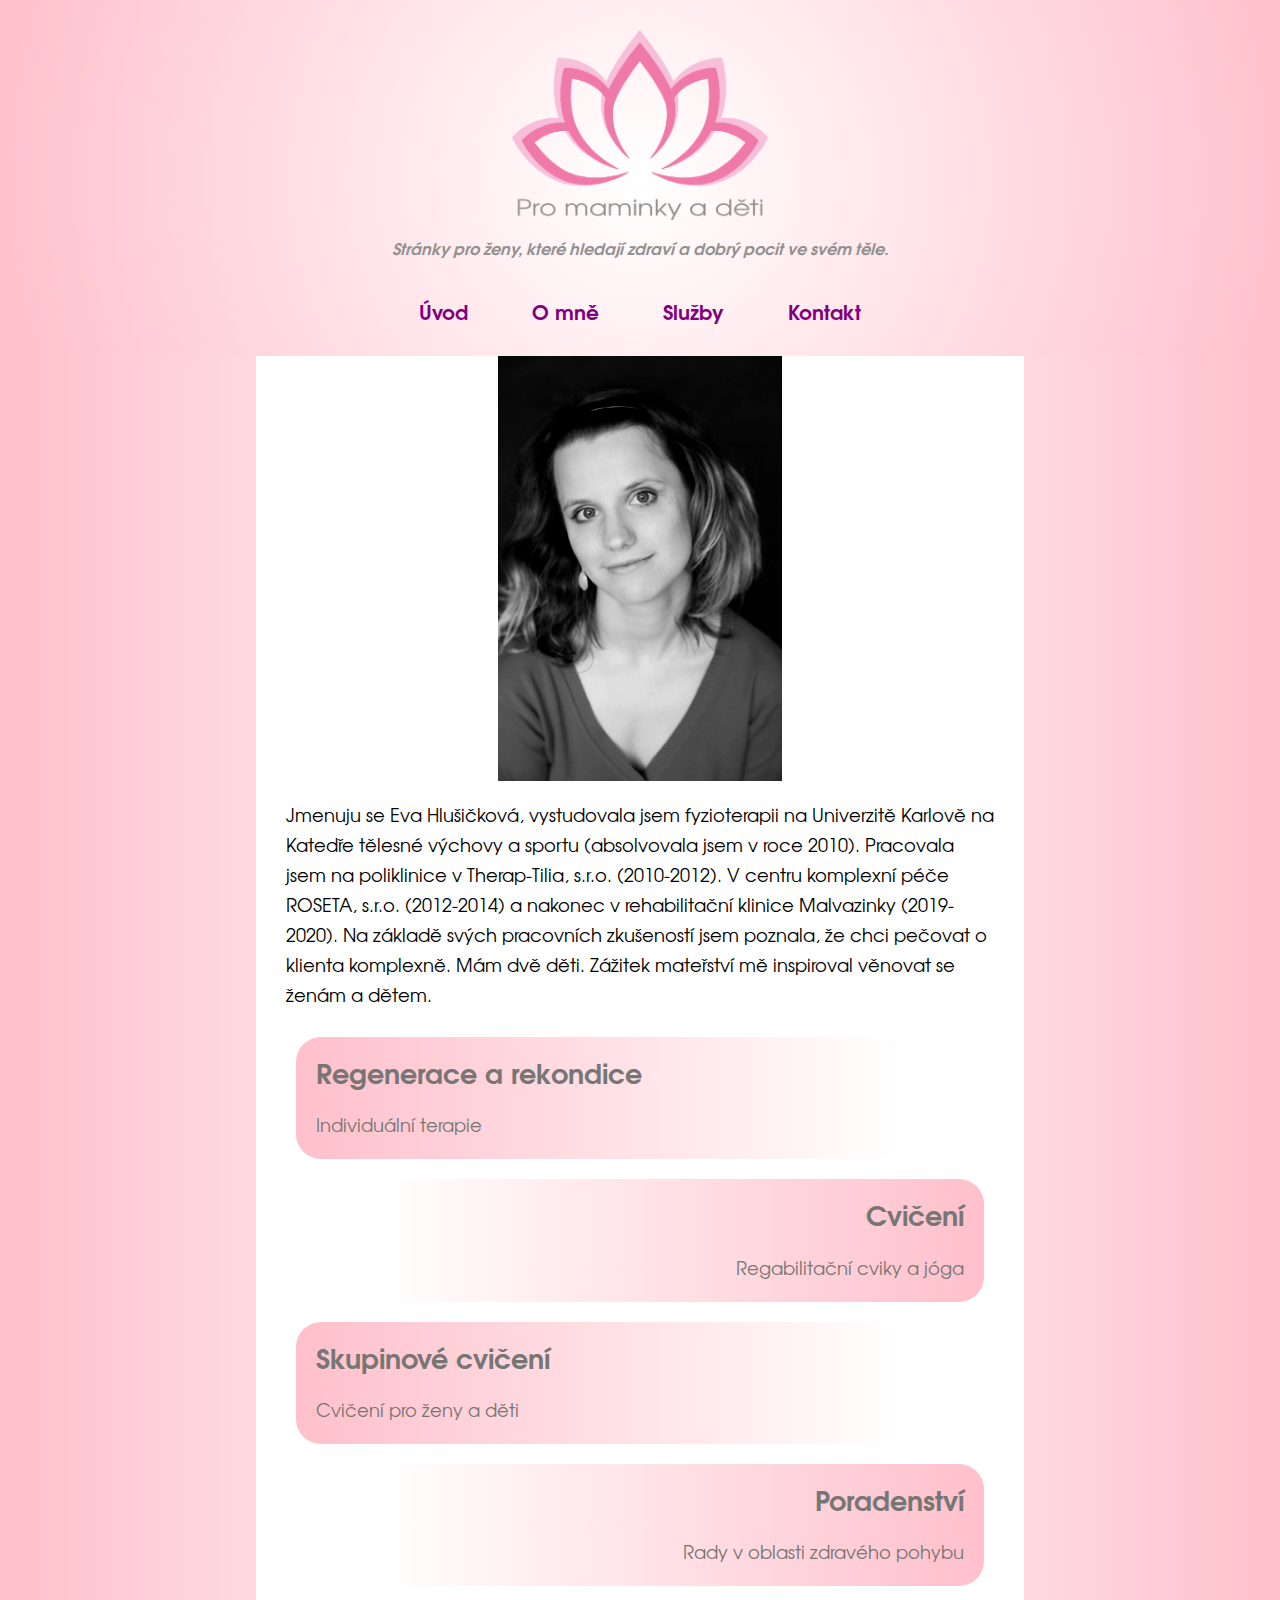
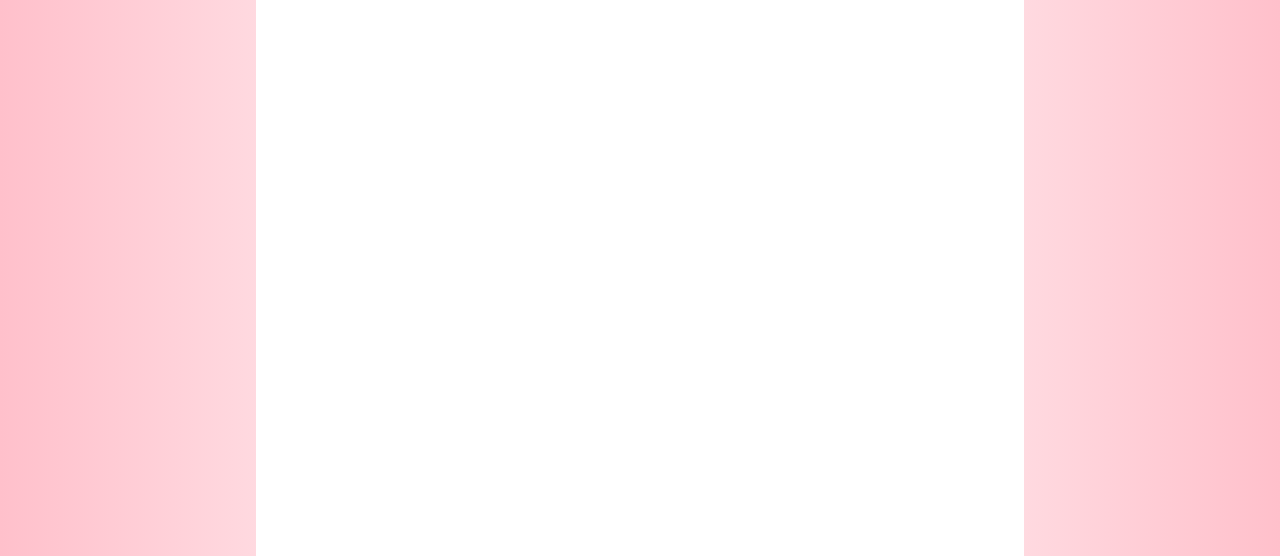
==== index.html @ d4275871 "zakladni verze, nehotovy obsah" ====
<!DOCTYPE html>
<html lang="cz" dir="ltr">

<head>
  <meta charset="utf-8">
  <title>Pro maminky a děti</title>
  <link rel="stylesheet" href="styles.css">
</head>

<body>
  <div class="top">
    <img src="assets/LOGO_leknin.png" alt="logo" class="logo">
    <h1>Stránky pro ženy, které hledají zdraví a dobrý pocit ve svém těle.</h1>
    <div class="links">
      <a href="index.html">Úvod</a>
      <a href="omne.html">O mně</a>
      <a href="sluzby.html">Služby</a>
      <a href="kontakt.html">Kontakt</a>
    </div>
  </div>
  <div class="text_area"style ="padding-top:0">
    <img src="assets/eva.jpg" alt="Eva Hlušičková" class="profile_picture">
    <p>
      Jmenuju se Eva Hlušičková, vystudovala jsem fyzioterapii na Univerzitě Karlově na Katedře tělesné výchovy a
      sportu (absolvovala jsem v roce 2010). Pracovala jsem na poliklinice v Therap-Tilia, s.r.o. (2010-2012).
      V centru komplexní péče ROSETA, s.r.o. (2012-2014) a nakonec v rehabilitační klinice Malvazinky (2019-2020). Na
      základě svých pracovních zkušeností jsem poznala, že chci pečovat o klienta komplexně. Mám dvě děti. Zážitek
      mateřství mě inspiroval věnovat se ženám a dětem.
    </p>
    <a href="sluzby.html">
      <div class="banner_left">
        <h2>Regenerace a rekondice</h2>
        Individuální terapie
      </div>
    </a>
    <a href="sluzby.html">
      <div class="banner_right">
        <h2>Cvičení</h2>
        Regabilitační cviky a jóga
      </div>
    </a>
    <a href="sluzby.html">
      <div class="banner_left">
        <h2>Skupinové cvičení</h2>
        Cvičení pro ženy a děti
      </div>
    </a>
    <a href="sluzby.html">
      <div class="banner_right">
        <h2>Poradenství</h2>
        Rady v oblasti zdravého pohybu
      </div>
    </a>
  </div>
</body>

</html>
---- styles.css ----
@font-face {
  font-family: tex-gyre-adventor;
  src: url(font/texgyreadventor-regular.otf);
}

@font-face {
  font-family: tex-gyre-adventor;
  src: url(font/texgyreadventor-bold.otf);
  font-weight: bold;
}

html{
  height: 100%;
}

h1{
  font-style: italic;
  text-align: center;
  color: #929190;
  font-size: medium;
  margin:5px;
}
h2{
  margin-top:0;
}

body{
  font-family: tex-gyre-adventor;
  border: 0;
  margin: 0;
  padding: 0;
  background-image: linear-gradient(to right, pink, white, pink);
  /*background-image: radial-gradient(circle, white, pink);*/
  height: 100%;
}

.links{
  background-color: transparent;
  text-align: center;
}

.links a:link, a:visited{
  display: inline-block;
  margin: 30px;
  font-weight: bold;
  color: purple;
  font-size: 20px;
  text-decoration: none;
}

.top{
  background-image: radial-gradient(circle, white, pink);
  /*background-image: linear-gradient(to right, pink, white, pink);*/
  padding-top: 30px;
}

.logo{
  width:20%;
  height: auto;
  display: block;
  margin-left: auto;
  margin-right: auto;
}

.profile_picture{
  display: block;
  margin-left: auto;
  margin-right: auto;
  margin-top: 0px;
  width: 40%;
  height:auto;
}

.text_area{
  background-color: white;
  margin-left: 20%;
  margin-right: 20%;
  padding-top: 30px;
  padding-left: 30px;
  padding-right: 30px;
  font-size: large;
  line-height: 30px;
  min-height: 200%;
}

.banner_left, .banner_right{
  clear:left;
  margin:10px;
  padding: 20px;
  width: 80%;
  color: #777674;
  border-radius: 25px;
}
.banner_left:hover{
  background-image: linear-gradient(to right, #777674, white);
  color:pink;
}
.banner_right:hover{
  background-image: linear-gradient(to left, #777674, white);
color: pink;
}

.banner_left{
  text-align: left;
  float:left;
  background-image: linear-gradient(to right, pink, white);
}
.banner_right{
  text-align: right;
  float:right;
  background-image: linear-gradient(to left, pink, white);
}
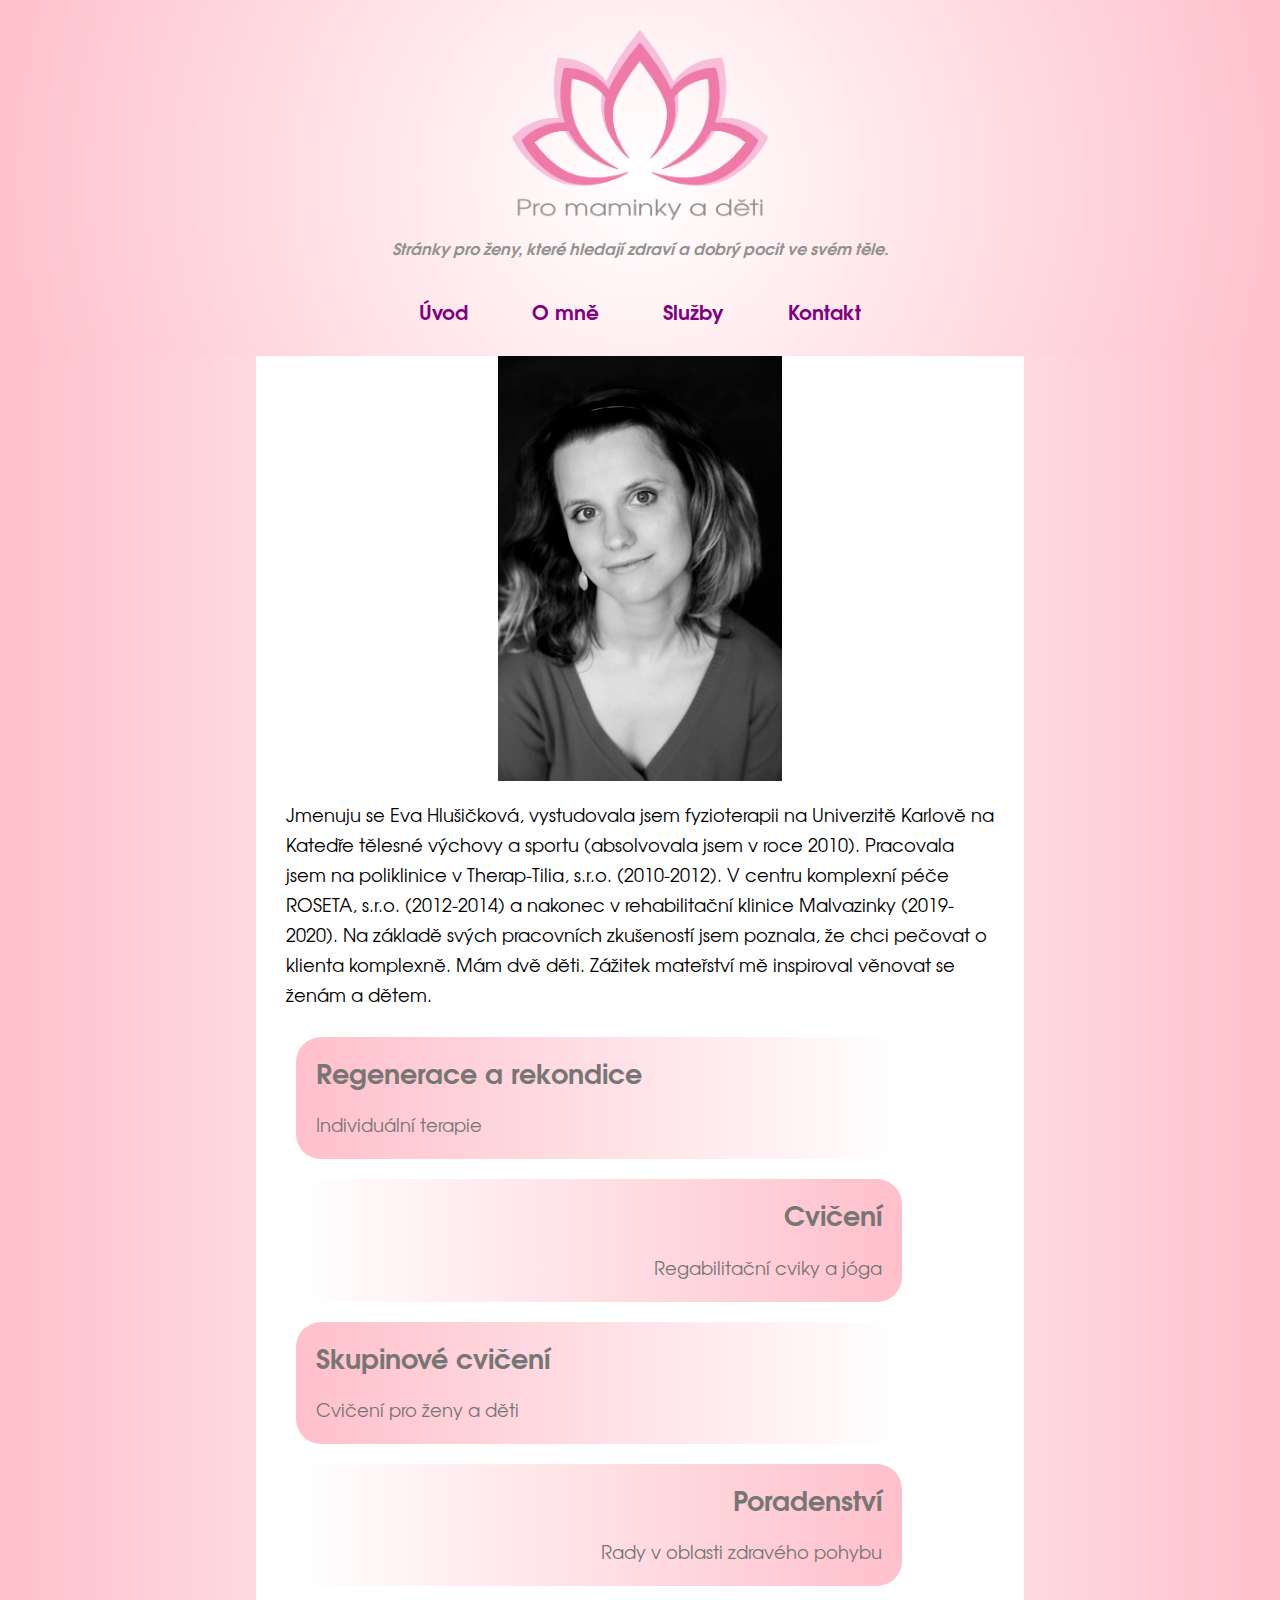
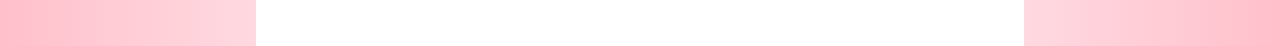
==== commit 3cca217a: "oprav shit, pridej mapku" ====
--- a/index.html
+++ b/index.html
@@ -27,25 +27,25 @@
       základě svých pracovních zkušeností jsem poznala, že chci pečovat o klienta komplexně. Mám dvě děti. Zážitek
       mateřství mě inspiroval věnovat se ženám a dětem.
     </p>
-    <a href="sluzby.html">
+    <a href="sluzby.html#regenerace">
       <div class="banner_left">
         <h2>Regenerace a rekondice</h2>
         Individuální terapie
       </div>
     </a>
-    <a href="sluzby.html">
+    <a href="sluzby.html#cviceni">
       <div class="banner_right">
         <h2>Cvičení</h2>
         Regabilitační cviky a jóga
       </div>
     </a>
-    <a href="sluzby.html">
+    <a href="sluzby.html#skupiny">
       <div class="banner_left">
         <h2>Skupinové cvičení</h2>
         Cvičení pro ženy a děti
       </div>
     </a>
-    <a href="sluzby.html">
+    <a href="sluzby.html#poradenstvi">
       <div class="banner_right">
         <h2>Poradenství</h2>
         Rady v oblasti zdravého pohybu
--- a/styles.css
+++ b/styles.css
@@ -78,13 +78,13 @@
   padding-top: 30px;
   padding-left: 30px;
   padding-right: 30px;
+  padding-bottom: 50px;
   font-size: large;
   line-height: 30px;
-  min-height: 200%;
 }
 
 .banner_left, .banner_right{
-  clear:left;
+  display: inline-block;
   margin:10px;
   padding: 20px;
   width: 80%;
@@ -102,11 +102,21 @@
 
 .banner_left{
   text-align: left;
-  float:left;
   background-image: linear-gradient(to right, pink, white);
 }
 .banner_right{
   text-align: right;
-  float:right;
   background-image: linear-gradient(to left, pink, white);
+}
+.h2_left{
+  clear:left;
+  margin:10px;
+  padding: 20px;
+  width: 80%;
+  color: #777674;
+  border-radius: 25px;
+  background-image: linear-gradient(to right, pink, white);
+}
+.h2_left h2{
+  margin:0;
 }